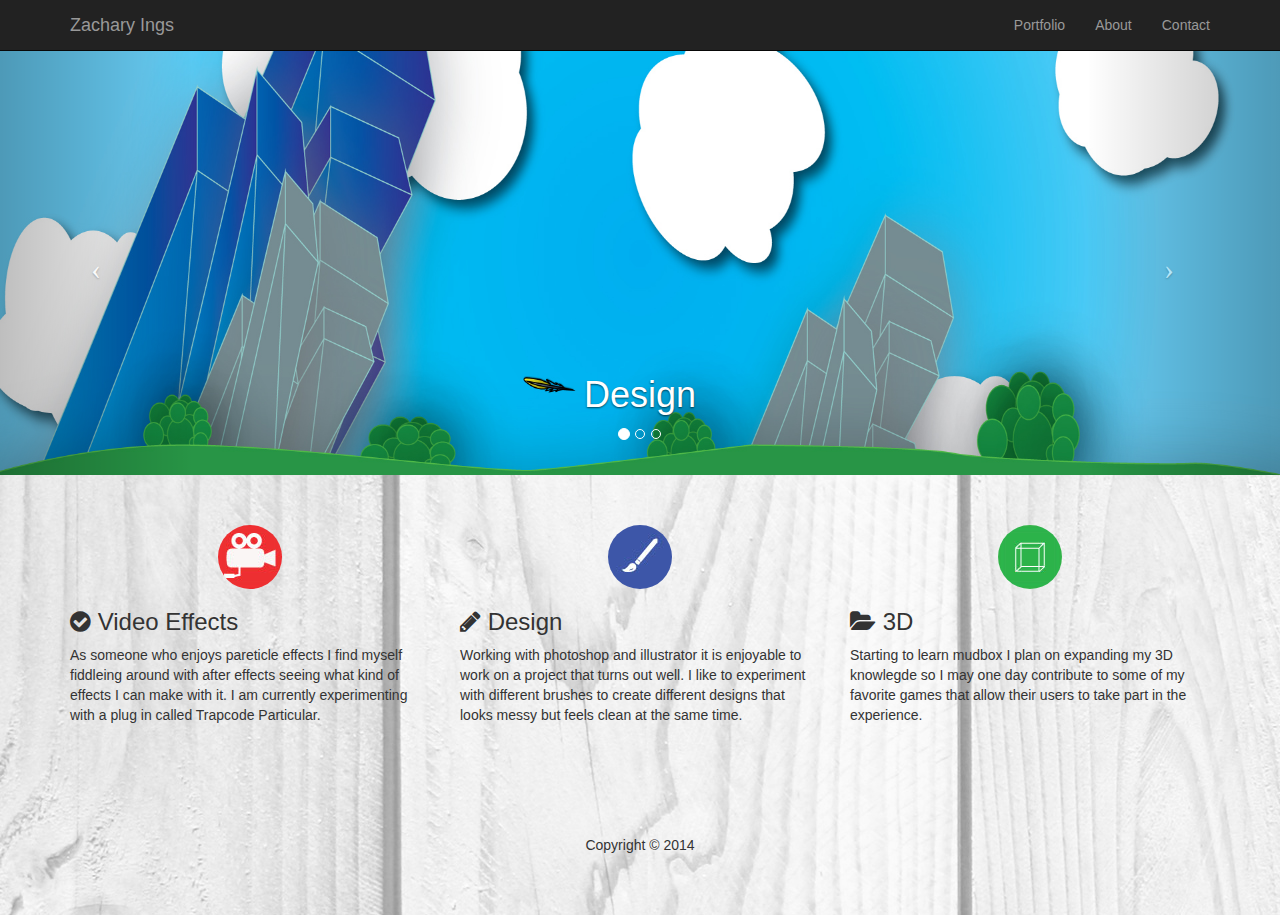
==== index.html @ f9022749 "first repository" ====
<!DOCTYPE html>
<html lang="en">

<head>
    <meta charset="utf-8">
    <meta name="viewport" content="width=device-width, initial-scale=1.0">
    <meta name="description" content="">
    <meta name="author" content="">
    <link rel="shortcut icon" href="img/favicon.ico">

    <title>Zach Ings</title>

    <!-- Bootstrap core CSS -->
    <link href="css/bootstrap.css" rel="stylesheet">

    <!-- Add custom CSS here -->
    <link href="css/modern-business.css" rel="stylesheet">
    <link href="font-awesome/css/font-awesome.min.css" rel="stylesheet">
</head>

<body>

    <nav class="navbar navbar-inverse navbar-fixed-top" role="navigation">
        <div class="container">
            <div class="navbar-header">
                <button type="button" class="navbar-toggle" data-toggle="collapse" data-target=".navbar-ex1-collapse">
                    <span class="sr-only">Toggle navigation</span>
                    <span class="icon-bar"></span>
                    <span class="icon-bar"></span>
                    <span class="icon-bar"></span>
                </button>
                <!-- You'll want to use a responsive image option so this logo looks good on devices - I recommend using something like retina.js (do a quick Google search for it and you'll find it) -->
                <a class="navbar-brand" href="index.html">Zachary Ings</a>
            </div>

            <!-- Collect the nav links, forms, and other content for toggling -->
            <div class="collapse navbar-collapse navbar-ex1-collapse">
                <ul class="nav navbar-nav navbar-right">
                    <li><a href="Portfolio.html">Portfolio</a>
                    </li>
                    <li><a href="about.html">About</a>
                    </li>
                    <li><a href="contact.html">Contact</a>
                    </li>                    
                </ul>
            </div>
            <!-- /.navbar-collapse -->
        </div>
        <!-- /.container -->
    </nav>

    <div id="myCarousel" class="carousel slide">
        <!-- Indicators -->
        <ol class="carousel-indicators">
            <li data-target="#myCarousel" data-slide-to="0" class="active"></li>
            <li data-target="#myCarousel" data-slide-to="1"></li>
            <li data-target="#myCarousel" data-slide-to="2"></li>
        </ol>

        <!-- Wrapper for slides -->
        <div class="carousel-inner">
            <div class="item active">
                <div class="fill" style="background-image:url('img/setting.jpg');"></div>
                <div class="carousel-caption">
                    <h1>Design</h1>
                </div>
            </div>
            <div class="item">
                <div class="fill" style="background-image:url('img/photo.jpg');"></div>
                <div class="carousel-caption">
                    <h1>Photography</h1>
                </div>
            </div>
            <div class="item">
                <div class="fill" style="background-image:url('img/video.jpg');"></div>
                <div class="carousel-caption">
                    <h1>Effects</a>
                    </h1>
                </div>
            </div>
        </div>

        <!-- Controls -->
        <a class="left carousel-control" href="#myCarousel" data-slide="prev">
            <span class="icon-prev"></span>
        </a>
        <a class="right carousel-control" href="#myCarousel" data-slide="next">
            <span class="icon-next"></span>
        </a>
    </div>

    <div class="section">

        <div class="container">

            <div class="row">

                <div class="col-lg-4 col-md-4">
                     <div style="text-align:center">
                    <img src="img/footer/video.jpg" class="img-circle" alt="...">
                    </div>
                    <h3><i class="fa fa-check-circle"></i> Video Effects</h3>
                    <p>As someone who enjoys pareticle effects I find myself fiddleing around with after effects seeing what kind of effects I can make with it. I am currently experimenting with a plug in called Trapcode Particular.</p>
                </div>
                <div class="col-lg-4 col-md-4">
                    <div style="text-align:center">
                    <img src="img/footer/art.jpg" class="img-circle" alt="...">
                    </div>
                    <h3><i class="fa fa-pencil"></i> Design</h3>
                    <p>Working with photoshop and illustrator it is enjoyable to work on a project that turns out well. I like to experiment with different brushes to create different designs that looks messy but feels clean at the same time.</p>
                </div>
                <div class="col-lg-4 col-md-4">
                    <div style="text-align:center">
                    <img src="img/footer/3d.jpg" class="img-circle" alt="...">
                    </div> 
                    <h3><i class="fa fa-folder-open"></i> 3D</h3>
                    <p>Starting to learn mudbox I plan on expanding my 3D knowlegde so I may one day contribute to some of my favorite games that allow their users to take part in the experience.</p>
                </div>
            </div>
            <!-- /.row -->

        </div>
        <!-- /.container -->

    </div>
    <!-- /.section -->
      
    <div class="container">

        <footer>
            <div class="row">
                <div class="col-lg-12">
                    <p class="text-center">Copyright &copy; 2014</p>
                </div>
            </div>
        </footer>

    </div>
    <!-- /.container -->

    <!-- JavaScript -->
    <script src="js/jquery-1.10.2.js"></script>
    <script src="js/bootstrap.js"></script>
    <script src="js/modern-business.js"></script>

</body>

</html>
---- css/modern-business.css ----
/* 
Custom CSS for...
'Modern Business' HTML Theme by Start Bootstrap

All Start Bootstrap themes are licensed under Apache 2.0. 
For more info and more free Bootstrap 3 HTML themes, visit http://startbootstrap.com!
*/

/* Global Styles */

html, body {
  height: 100%;
}

body {
  padding-top: 50px;
 /* body padding for fixed top nav */
}

.img-home-portfolio,
.img-customer,
.portfolio-item {
  margin-bottom: 30px;
}

.tab-pane {
  margin-top: 15px;
}

/* Page Sections */
.section,
.section-colored {
  padding: 50px 0;
}

.section-colored {
  background-color: #e1e1e1;
 /* change this to change the background color of a colored section */
}

.sidebar {
  margin-top: 40px;
}

.sidebar ul {
  border-radius: 5px;
  padding: 5px;
  border: 1px solid #cccccc;
}

/* Half Page Height Carousel Customization */
.carousel {
  height: 50%;
}

.item,
.active,
.carousel-inner {
  height: 100%;
}

.fill {
  width: 100%;
  height: 100%;
  background-position: center;
  background-size: cover;
}

/* Social Icons Styles */
.list-social-icons {
  margin-bottom: 45px;
}

.tooltip-social a {
  text-decoration: none;
  color: inherit;
}

.facebook-link a:hover {
  color: #3b5998;
}

.linkedin-link a:hover {
  color: #007fb1;
}

.twitter-link a:hover {
  color: #39a9e0;
}

.google-plus-link a:hover {
  color: #d14836;
}

/* Service Page Styles */
.service-icon {
  font-size: 50px;
}

/* 404 Page Styles */
.error-404 {
  font-size: 8em;
}

/* Pricing Page Styles */
.price {
  font-size: 4em;
}

.price-cents {
  vertical-align: super;
  font-size: 50%;
}

.price-month {
  font-size: 35%;
  font-style: italic;
}

/* Footer Styles */
footer {
  margin: 50px 0;
}

/* Responsive Styles */
@media (max-width: 767px) {

  .carousel {
    height: 70%;
 /* increases the carousel height so it looks good on phones */
  }
}
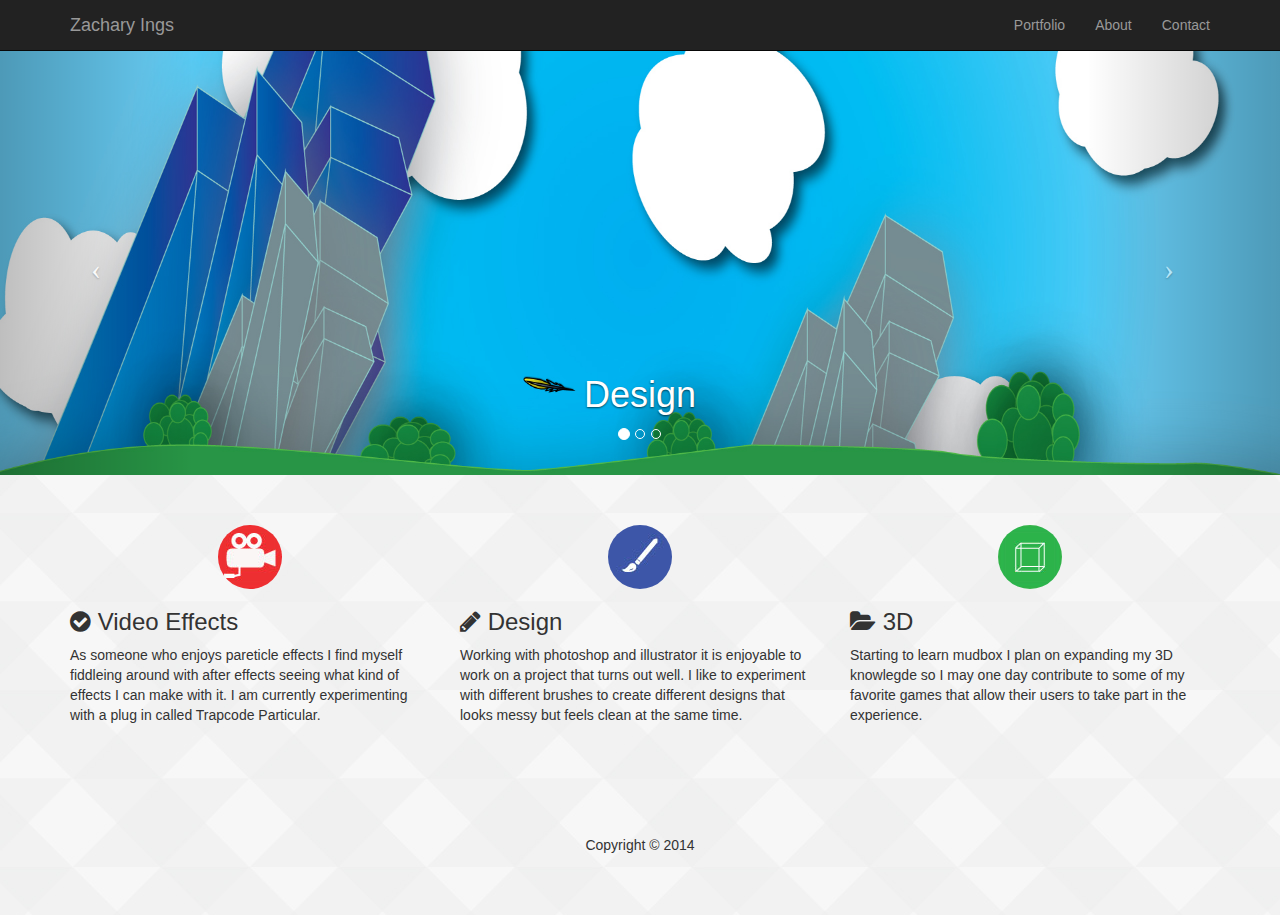
==== commit 33d8bbc5: "analytics" ====
--- a/index.html
+++ b/index.html
@@ -8,7 +8,7 @@
     <meta name="author" content="">
     <link rel="shortcut icon" href="img/favicon.ico">
 
-    <title>Zach Ings</title>
+    <title>Zach Ings Portfolio</title>
 
     <!-- Bootstrap core CSS -->
     <link href="css/bootstrap.css" rel="stylesheet">
@@ -36,7 +36,7 @@
             <!-- Collect the nav links, forms, and other content for toggling -->
             <div class="collapse navbar-collapse navbar-ex1-collapse">
                 <ul class="nav navbar-nav navbar-right">
-                    <li><a href="Portfolio.html">Portfolio</a>
+                    <li><a href="portfolio.html">Portfolio</a>
                     </li>
                     <li><a href="about.html">About</a>
                     </li>
@@ -142,6 +142,16 @@
     <script src="js/jquery-1.10.2.js"></script>
     <script src="js/bootstrap.js"></script>
     <script src="js/modern-business.js"></script>
+<script>
+  (function(i,s,o,g,r,a,m){i['GoogleAnalyticsObject']=r;i[r]=i[r]||function(){
+  (i[r].q=i[r].q||[]).push(arguments)},i[r].l=1*new Date();a=s.createElement(o),
+  m=s.getElementsByTagName(o)[0];a.async=1;a.src=g;m.parentNode.insertBefore(a,m)
+  })(window,document,'script','//www.google-analytics.com/analytics.js','ga');
+
+  ga('create', 'UA-50265902-1', 'pyrozee.github.io');
+  ga('send', 'pageview');
+
+</script>
 
 </body>
 
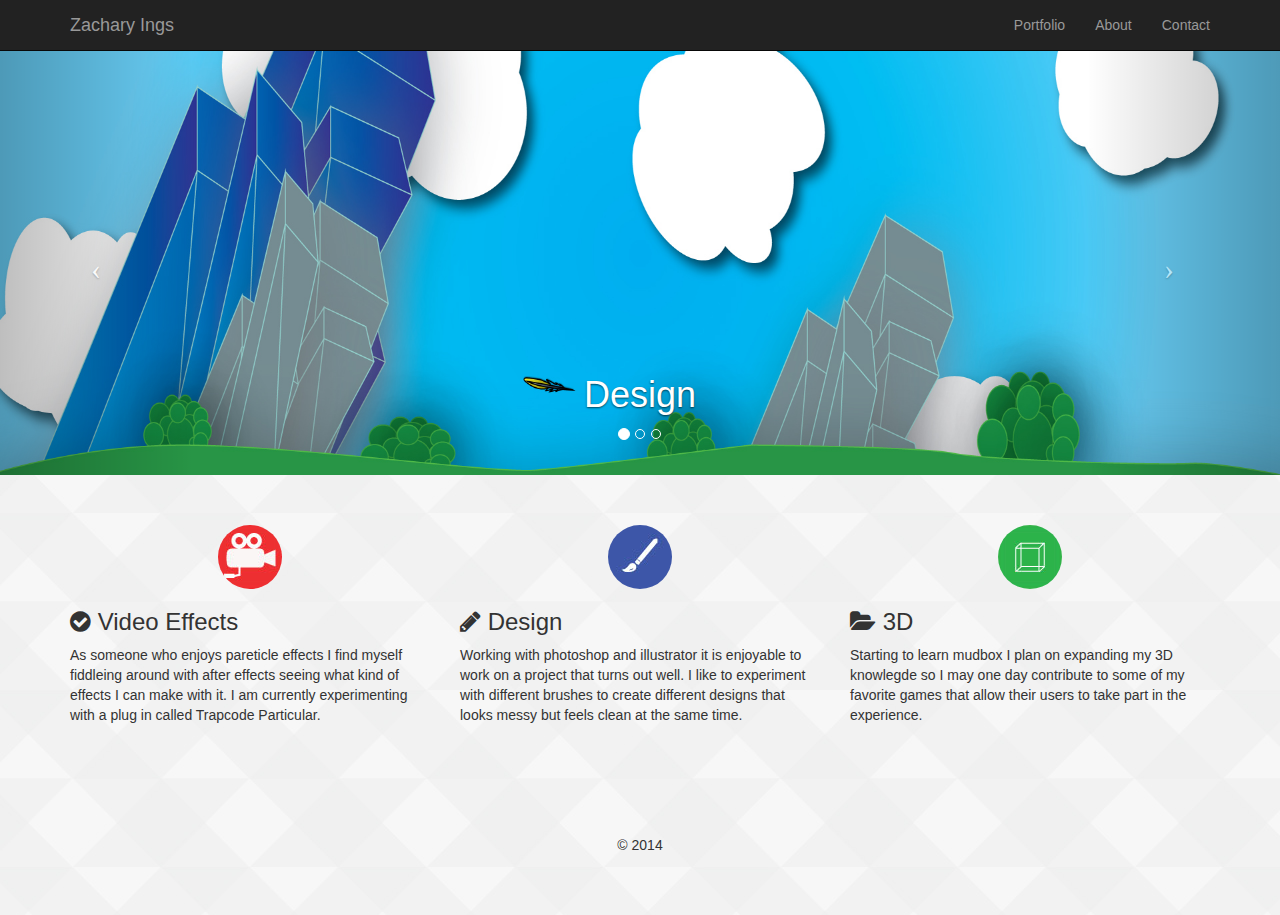
==== commit 937bc088: "copyrigh" ====
--- a/index.html
+++ b/index.html
@@ -130,7 +130,7 @@
         <footer>
             <div class="row">
                 <div class="col-lg-12">
-                    <p class="text-center">Copyright &copy; 2014</p>
+                    <p class="text-center">&copy; 2014</p>
                 </div>
             </div>
         </footer>
